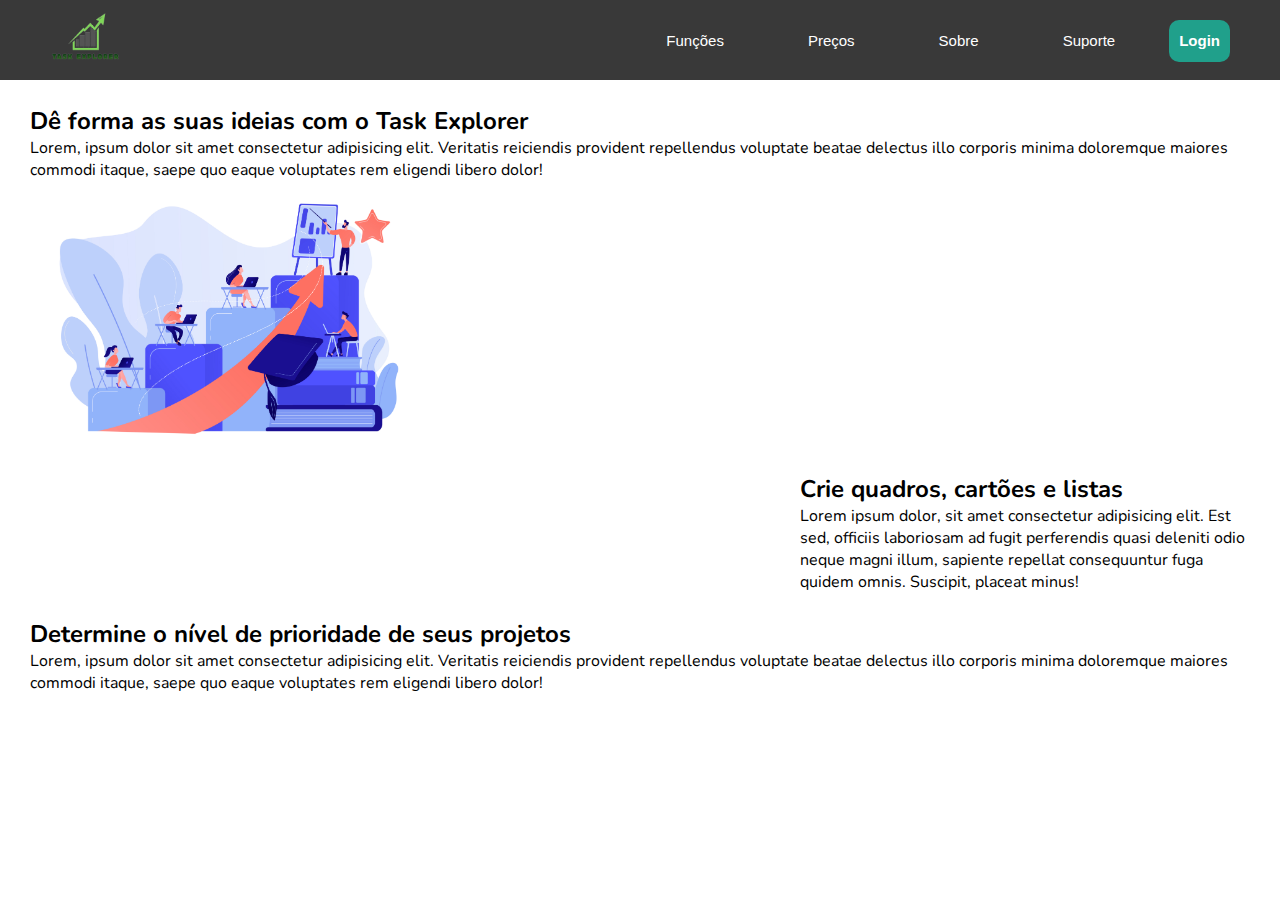
==== taske/funcoes.html @ e18b8546 "Add files via upload" ====
<!DOCTYPE html>
<html lang="pt-br">
<head>
    <meta charset="UTF-8">
    <meta name="viewport" content="width=device-width, initial-scale=1.0">
    <link href="https://fonts.googleapis.com/css?family=Nunito:400,600,700,800,900" rel="stylesheet">
    <link rel="stylesheet" href="css/ferramentas.css">
    <link rel="icon" href="img/task.png">

    <title>Funções</title>
</head>
<body>
    <header>
        <nav class="menu">
            <div class="logo">
                <a href="homepage.html"><img src="img/task.png" alt="logo" draggable= false></a>
            </div>
            <ul class="lista">
                <li><a href="funcoes.html">Funções</a></li>
                <li><a href="precos.html">Preços</a></li>
                <li><a href="#">Sobre</a></li>
                <li><a href="#">Suporte</a></li>
                <li id="login">
                    <a href="index.php">Login</a>
                </li>
            </ul>
        </nav>
    </header>

    <section>
        <article class="main_content_right">
            <h2>Dê forma as suas ideias com o Task Explorer</h2>
            <p>Lorem, ipsum dolor sit amet consectetur adipisicing elit. Veritatis reiciendis provident repellendus voluptate beatae delectus illo corporis minima doloremque maiores commodi itaque, saepe quo eaque voluptates rem eligendi libero dolor!</p>
            <img src="img/img02.jpg" alt="" srcset="" class="content_image" draggable= false>
        </article>

        <article class="main_content_left">
            <h2>Crie quadros, cartões e listas</h2>
            <p>Lorem ipsum dolor, sit amet consectetur adipisicing elit. Est sed, officiis laboriosam ad fugit perferendis quasi deleniti odio neque magni illum, sapiente repellat consequuntur fuga quidem omnis. Suscipit, placeat minus!</p>
        </article>

        <article class="main_content_right">
            <h2>Determine o nível de prioridade de seus projetos</h2>
            <p>Lorem, ipsum dolor sit amet consectetur adipisicing elit. Veritatis reiciendis provident repellendus voluptate beatae delectus illo corporis minima doloremque maiores commodi itaque, saepe quo eaque voluptates rem eligendi libero dolor!</p>
        </article>
    </section>
    
</body>
</html>
---- taske/css/ferramentas.css ----
*{
    margin: 0;
    padding: 0;
}

html {
font-family: 'Nunito';
}

.logo{
    margin-top: 0;
}

.logo img{
    margin-left: 50px;
    width: 70px;
    height: 70px;
    padding: 0;
}

.d-flex {
    display:-ms-flexbox!important;display:flex!important
}

.d-flex img{
    margin-left: 10px;
    margin-top: 0;
    margin-right: 810px;
    width: 70px;
    height: 70px;
    padding: 0;
}

.menu{
    background-color: rgba(0, 0, 0, 0.776);
    display: inline-flex;
    flex-direction: row;
    justify-content:space-between;
    height: 80px;
    width: 100%;
}

.lista li{
    margin: 0px 20px 0px auto;
    justify-items: right;
    display: inline-block;
    padding: 30px;
    transition: 1s;
    
}

.lista li a{
    text-decoration: none;
    color: rgb(255, 255, 255);
    font-family: Arial, Helvetica, sans-serif;
    font-size: 15px;
    font-weight: 500;
    
}

.lista li:hover {
    opacity: 0.8;
    background-image: linear-gradient(rgb(7, 255, 214), rgba(0, 0, 0, 0.71));
    color: black;
}

#login{
    margin-top:20px;
    margin-bottom:20px ;
    margin-right: 50px;
    display: inline-block;
    padding: 10px;
    border-radius: 10px;
    transition: 1s;
    background-color:rgb(32, 160, 139)
}

#login a{
    color: rgb(255, 255, 255);
    font-weight: 600;
    background: none;
}

#login:hover{
    opacity: 0.5;
    padding: 15px;
}

.main_content_right {
    margin: 25px 30px;
    /* margin-right: 700px; */
    /* Lembrar: quebrar texto e colocar imagem do lado */
}

.main_content_left {
    text-align: left;
    margin-left: 800px;
    margin-right: 25px;
}

.main_content_right .content_image {
    width: 400px;
    display: flex;
    margin-right: 30px;
    justify-items: right;
}
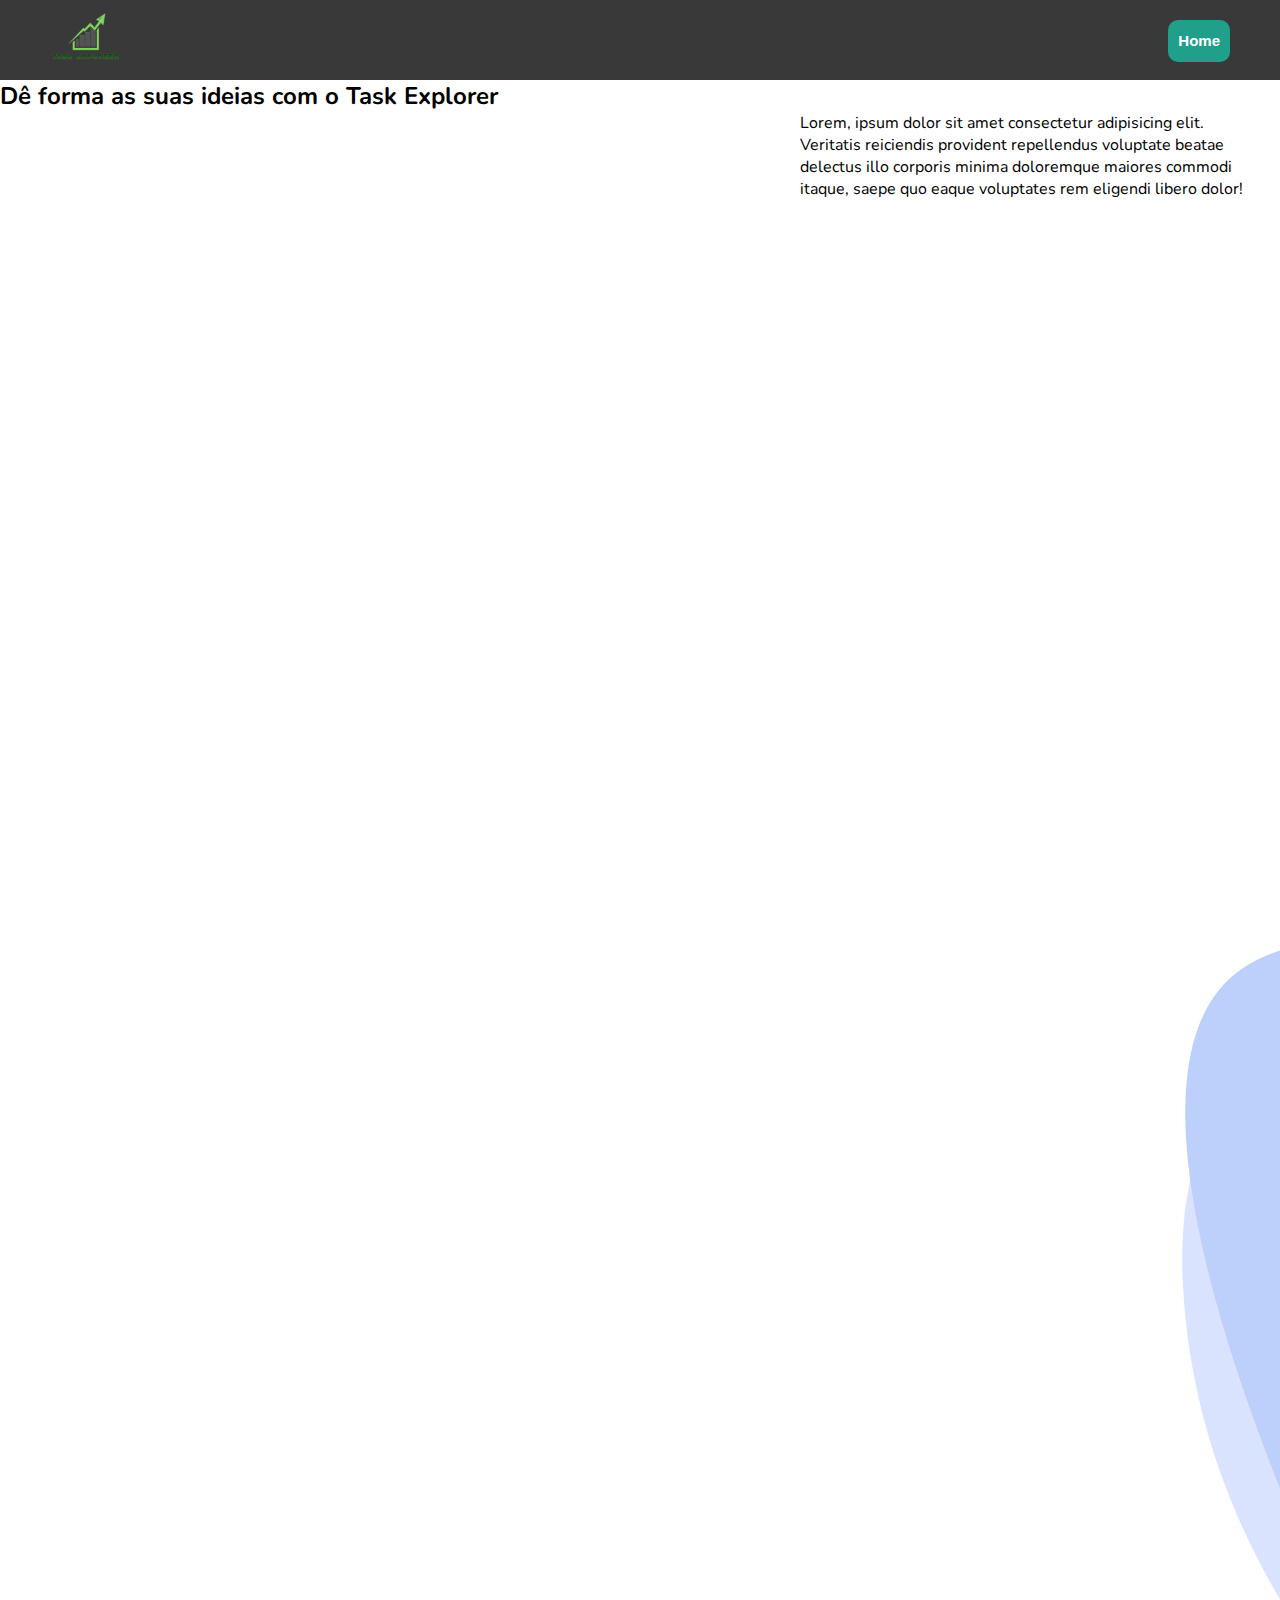
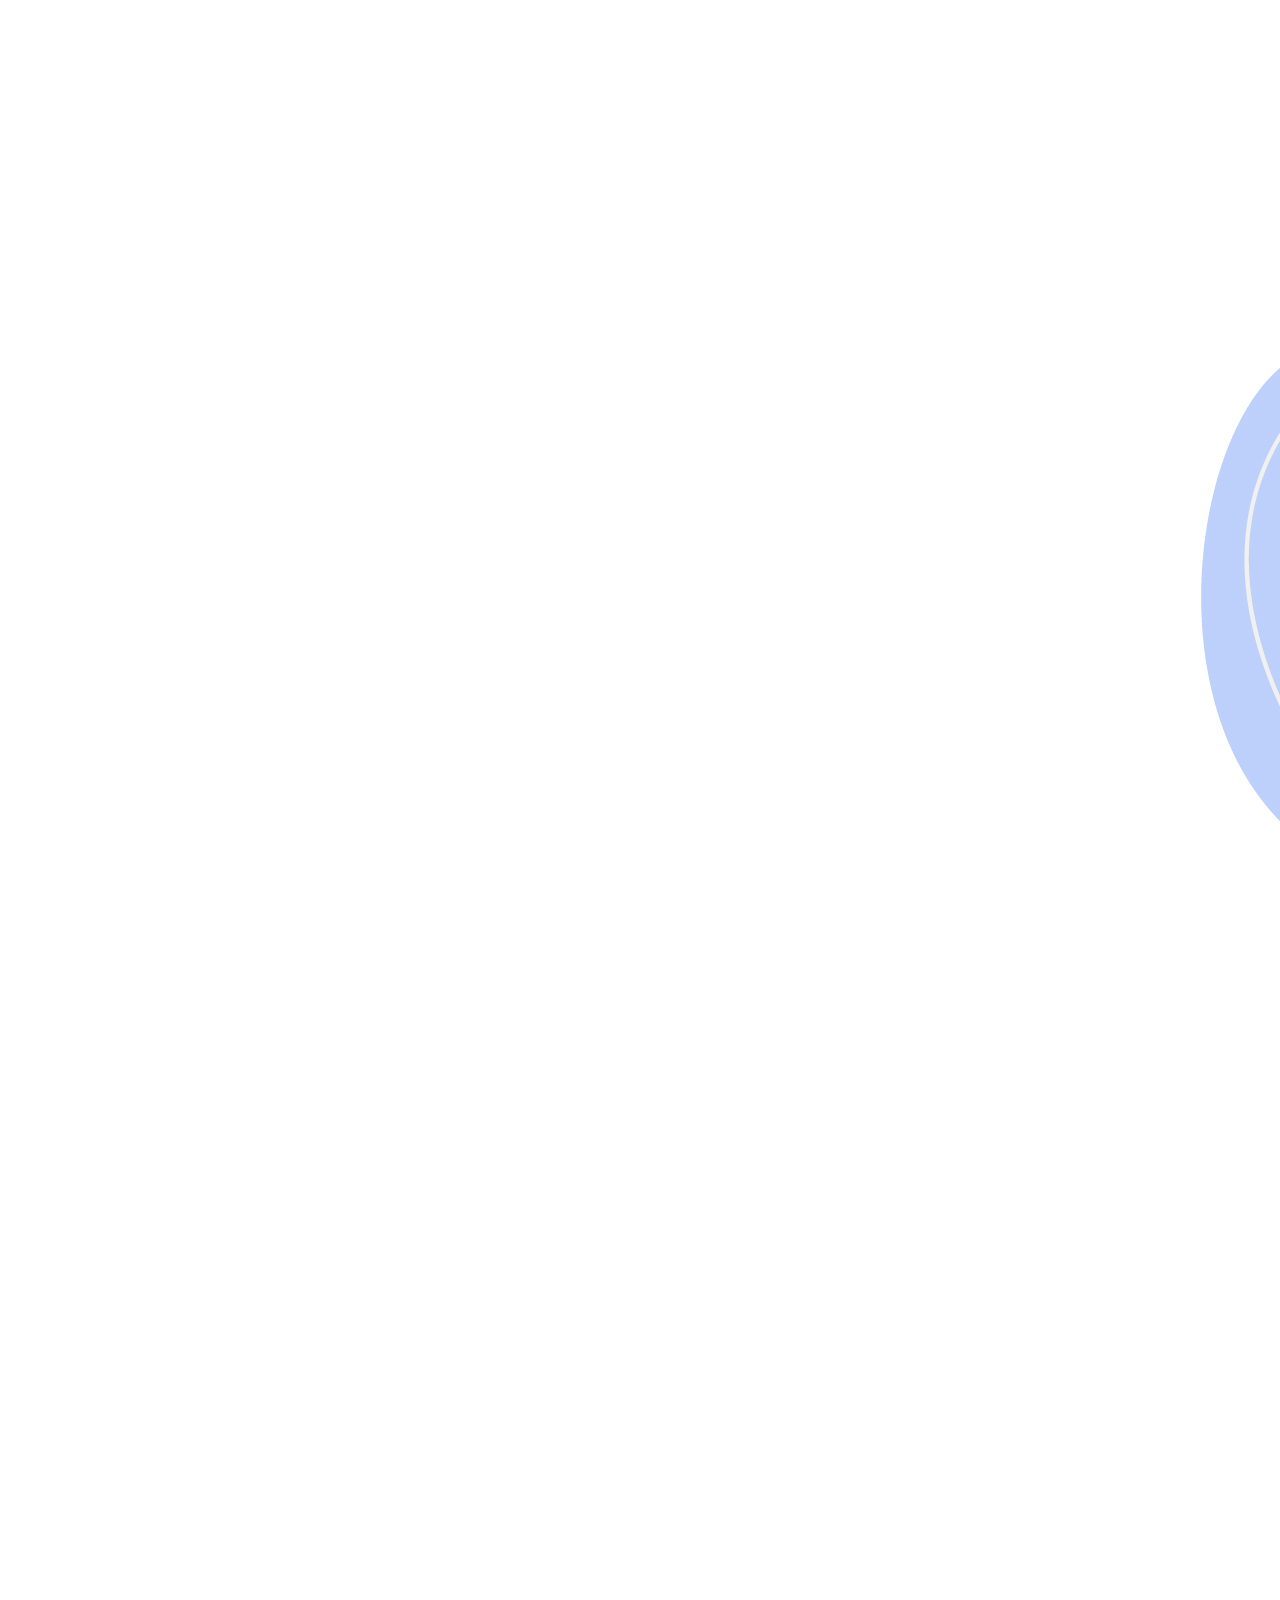
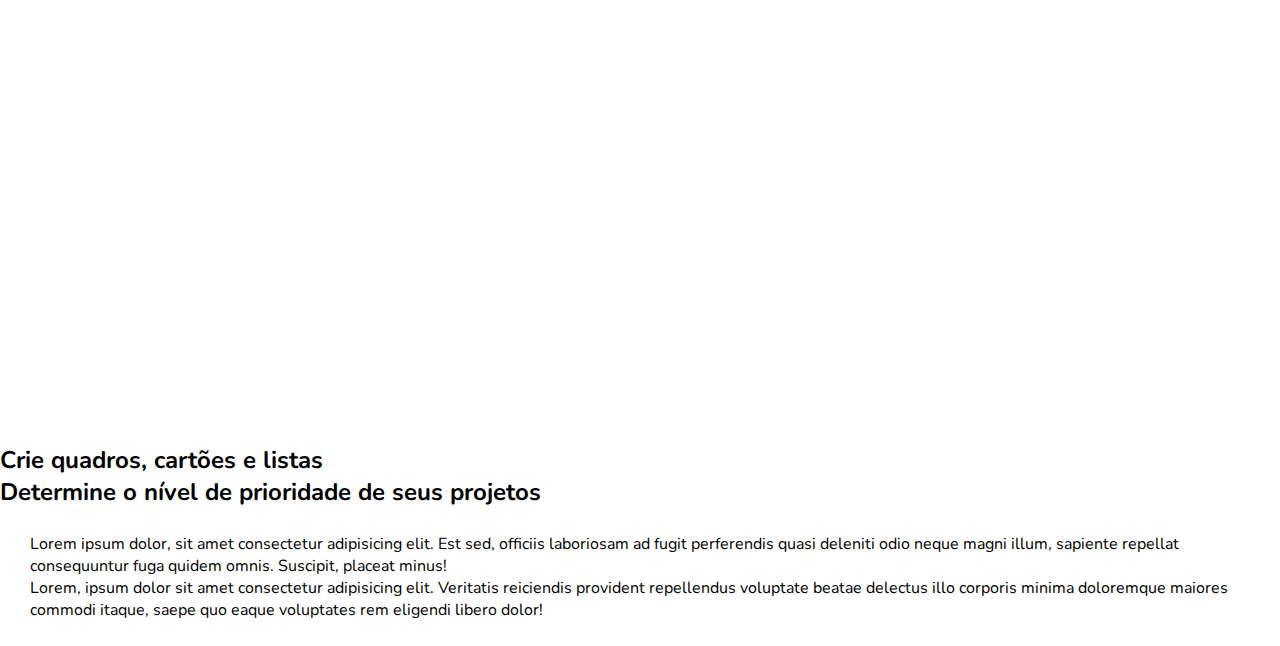
==== commit 2c1623be: "Update funcoes.html" ====
--- a/taske/funcoes.html
+++ b/taske/funcoes.html
@@ -1,49 +1,81 @@
 <!DOCTYPE html>
 <html lang="pt-br">
-<head>
-    <meta charset="UTF-8">
-    <meta name="viewport" content="width=device-width, initial-scale=1.0">
-    <link href="https://fonts.googleapis.com/css?family=Nunito:400,600,700,800,900" rel="stylesheet">
-    <link rel="stylesheet" href="css/ferramentas.css">
-    <link rel="icon" href="img/task.png">
+  <head>
+    <meta charset="UTF-8" />
+    <meta name="viewport" content="width=device-width, initial-scale=1.0" />
+    <link
+      href="https://fonts.googleapis.com/css?family=Nunito:400,600,700,800,900"
+      rel="stylesheet"
+    />
+    <link rel="stylesheet" href="css/ferramentas.css" />
+    <link rel="icon" href="img/task.png" />
 
     <title>Funções</title>
-</head>
-<body>
+  </head>
+  <body>
     <header>
-        <nav class="menu">
-            <div class="logo">
-                <a href="homepage.html"><img src="img/task.png" alt="logo" draggable= false></a>
-            </div>
-            <ul class="lista">
-                <li><a href="funcoes.html">Funções</a></li>
-                <li><a href="precos.html">Preços</a></li>
-                <li><a href="#">Sobre</a></li>
-                <li><a href="#">Suporte</a></li>
-                <li id="login">
-                    <a href="index.php">Login</a>
-                </li>
-            </ul>
-        </nav>
+      <nav class="menu">
+        <div class="logo">
+          <a href="homepage.html"
+            ><img src="img/task.png" alt="logo" draggable="false"
+          /></a>
+        </div>
+        <ul class="lista">
+          <li id="login">
+            <a href="painel.php">Home</a>
+          </li>
+        </ul>
+      </nav>
     </header>
 
     <section>
-        <article class="main_content_right">
-            <h2>Dê forma as suas ideias com o Task Explorer</h2>
-            <p>Lorem, ipsum dolor sit amet consectetur adipisicing elit. Veritatis reiciendis provident repellendus voluptate beatae delectus illo corporis minima doloremque maiores commodi itaque, saepe quo eaque voluptates rem eligendi libero dolor!</p>
-            <img src="img/img02.jpg" alt="" srcset="" class="content_image" draggable= false>
-        </article>
+      <!-- <article class="content_image">
+        <img
+          src="img/img02.jpg"
+          alt=""
+          srcset=""
+          class="image"
+          draggable="false"
+        />
+      </article>-->
+      <h2 class="h2-content">Dê forma as suas ideias com o Task Explorer</h2>
+      <article class="main_content_left">
+        <p>
+          Lorem, ipsum dolor sit amet consectetur adipisicing elit. Veritatis
+          reiciendis provident repellendus voluptate beatae delectus illo
+          corporis minima doloremque maiores commodi itaque, saepe quo eaque
+          voluptates rem eligendi libero dolor!
+        </p>
+        <img
+          src="img/img02.jpg"
+          alt=""
+          srcset=""
+          class="image"
+          draggable="false"
+        />
+      </article>
 
-        <article class="main_content_left">
-            <h2>Crie quadros, cartões e listas</h2>
-            <p>Lorem ipsum dolor, sit amet consectetur adipisicing elit. Est sed, officiis laboriosam ad fugit perferendis quasi deleniti odio neque magni illum, sapiente repellat consequuntur fuga quidem omnis. Suscipit, placeat minus!</p>
-        </article>
+      <article class="content-h2">
+        <h2 class="h2-right">Crie quadros, cartões e listas</h2>
+        <h2 class="h2-left">
+          Determine o nível de prioridade de seus projetos
+        </h2>
+      </article>
 
-        <article class="main_content_right">
-            <h2>Determine o nível de prioridade de seus projetos</h2>
-            <p>Lorem, ipsum dolor sit amet consectetur adipisicing elit. Veritatis reiciendis provident repellendus voluptate beatae delectus illo corporis minima doloremque maiores commodi itaque, saepe quo eaque voluptates rem eligendi libero dolor!</p>
-        </article>
+      <article class="main_content_right">
+        <p>
+          Lorem ipsum dolor, sit amet consectetur adipisicing elit. Est sed,
+          officiis laboriosam ad fugit perferendis quasi deleniti odio neque
+          magni illum, sapiente repellat consequuntur fuga quidem omnis.
+          Suscipit, placeat minus!
+        </p>
+        <p>
+          Lorem, ipsum dolor sit amet consectetur adipisicing elit. Veritatis
+          reiciendis provident repellendus voluptate beatae delectus illo
+          corporis minima doloremque maiores commodi itaque, saepe quo eaque
+          voluptates rem eligendi libero dolor!
+        </p>
+      </article>
     </section>
-    
-</body>
-</html>+  </body>
+</html>
